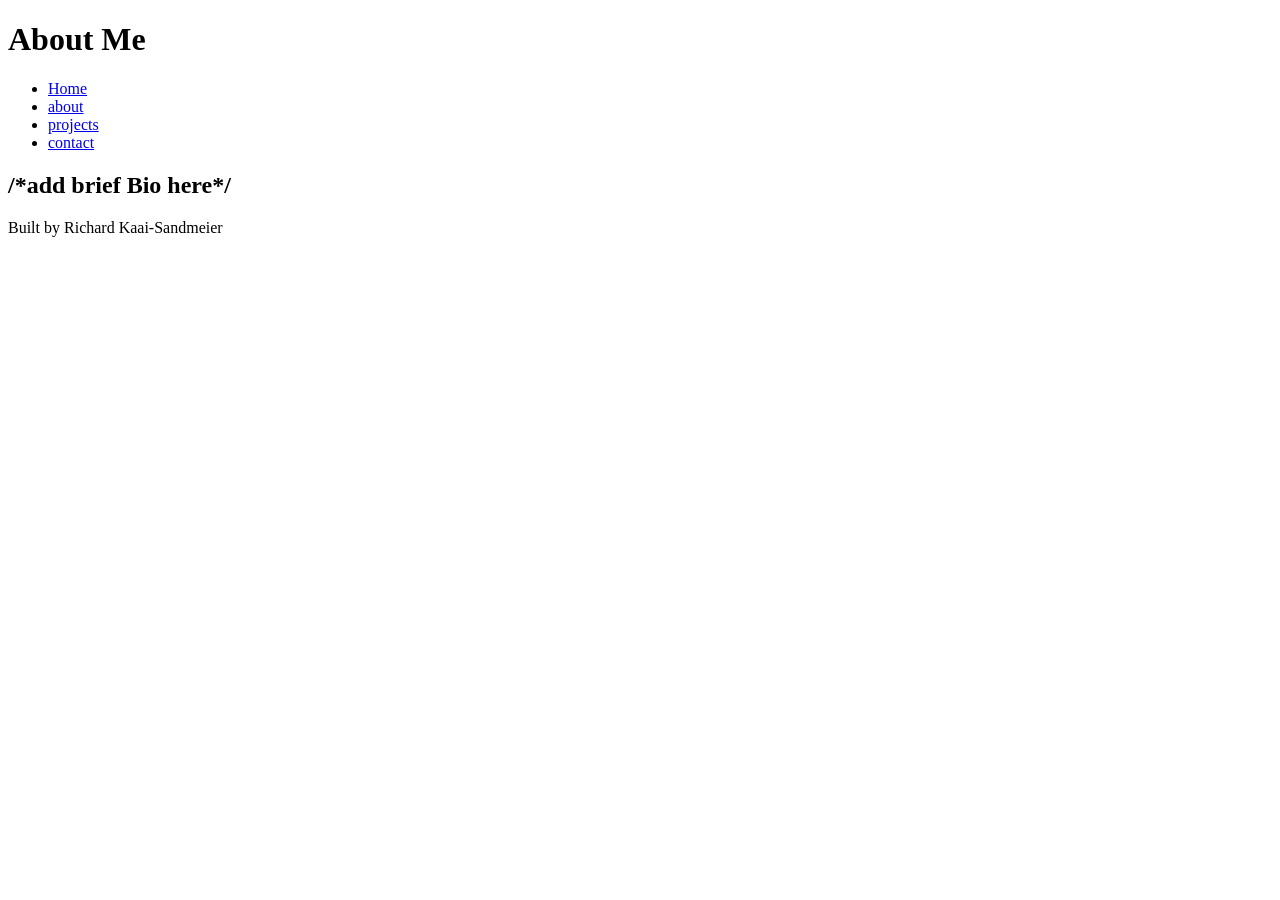
==== about.html @ 01cd8ae4 "The HTML Basics All the content necessary for the Code-Along" ====
<!DOCTYPE html>
<html lang="en">
<head>
    <meta charset="UTF-8">
    <meta name="viewport" content="width=device-width, initial-scale=1.0">
    <title>About Me</title>
</head>
<body>
    <header>
        <h1>About Me</h1>
    </header>
    <nav>
        <ul>
            <li><a href="index.html">Home</a></li>
            <li><a href="about.html">about</a></li>
            <li><a href="myprojects.html">projects</a></li>
            <li><a href="contact.html">contact</a></li>
        </ul>
    </nav>
    <main>
        <section>
            <h2>/*add brief Bio here*/</h2>
        </section>
    </main>
    <footer>
        <p>Built by Richard Kaai-Sandmeier</p>
    </footer>  
</body>
</html>
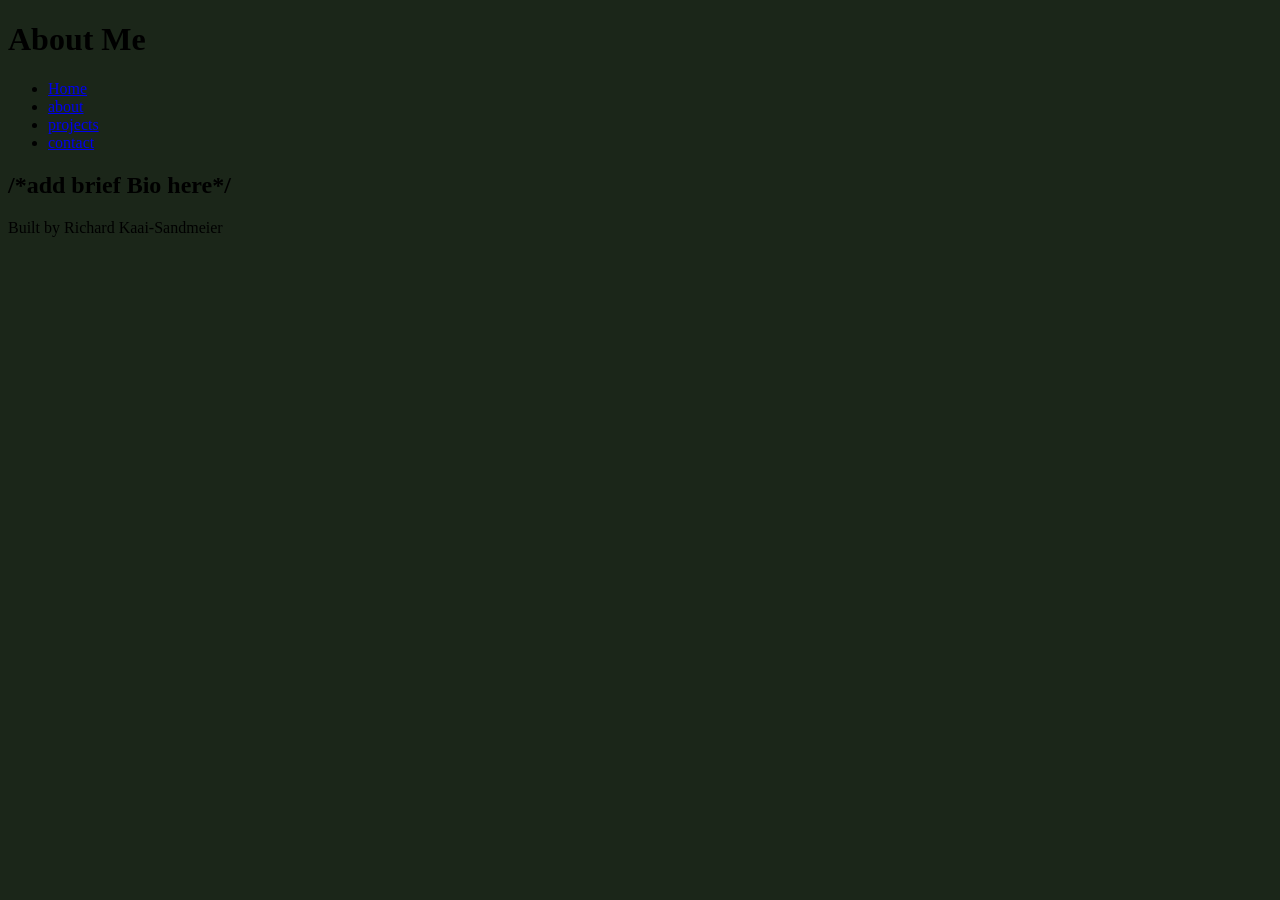
==== commit 012454c0: "Initial CSS creation and link to html Files" ====
--- a/about.html
+++ b/about.html
@@ -3,6 +3,7 @@
 <head>
     <meta charset="UTF-8">
     <meta name="viewport" content="width=device-width, initial-scale=1.0">
+    <link rel="stylesheet" href="styles.css">
     <title>About Me</title>
 </head>
 <body>
--- a/styles.css
+++ b/styles.css
@@ -0,0 +1,14 @@
+/* CSS by Richard Kaai-Sandmeier*/
+/*
+Color Pallete
+    light grey: #A4A4A6
+    dark grey: #1B2619
+    dark green: #162607
+    light green: #595738
+    light brown: #734136
+*/
+
+/* GLOBAL (base) MOBILE FIRST */
+body{
+    background-color: #1B2619;
+}
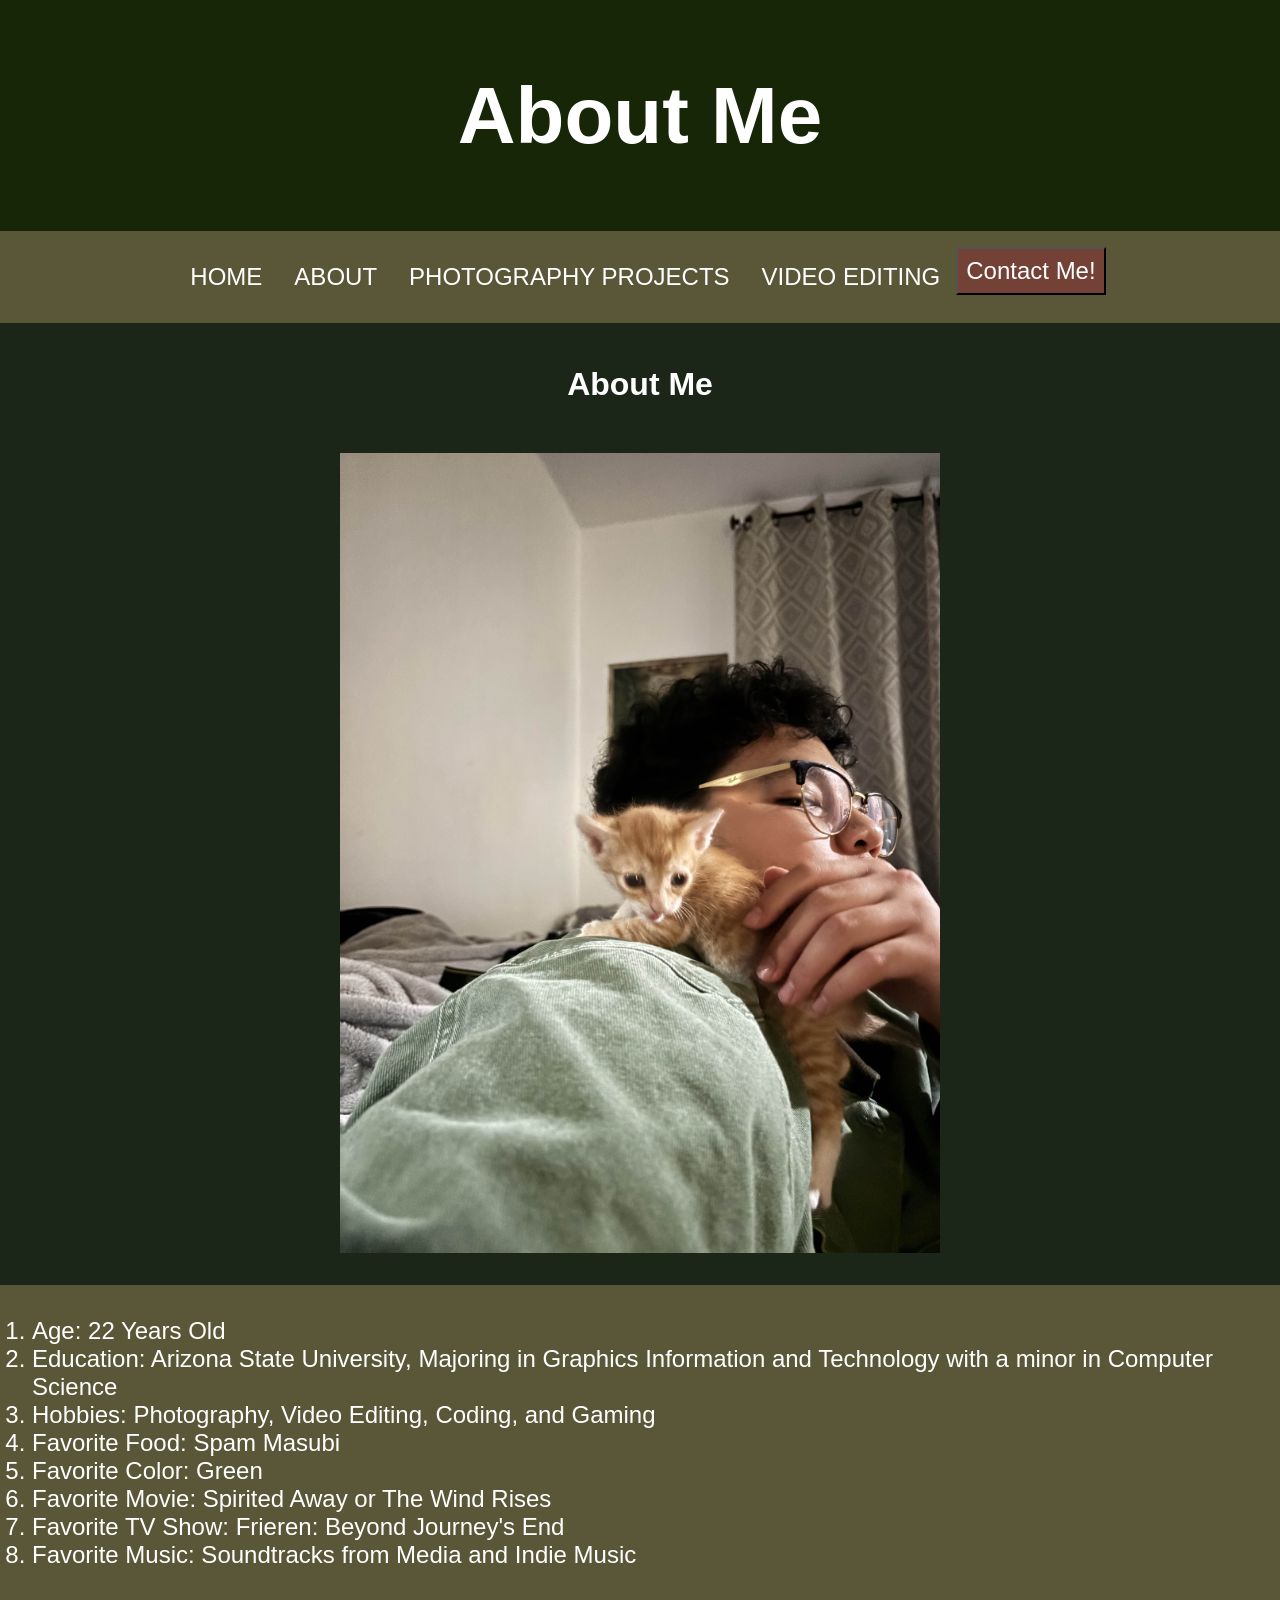
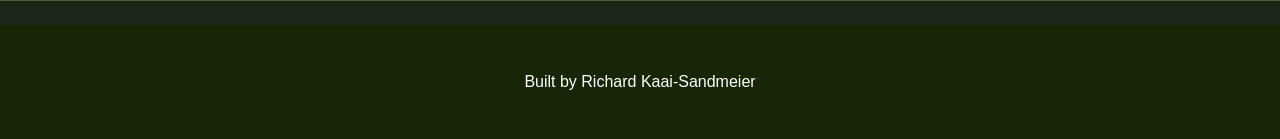
==== commit 23585b29: "Finished Project with Navs on both Photography and Video Editing Added About Section Completed as we" ====
--- a/about.html
+++ b/about.html
@@ -13,15 +13,42 @@
     <nav>
         <ul>
             <li><a href="index.html">Home</a></li>
-            <li><a href="about.html">about</a></li>
-            <li><a href="myprojects.html">projects</a></li>
-            <li><a href="contact.html">contact</a></li>
+            <li><a href="about.html">About</a></li>
+            <li><a href="photography.html">Photography Projects</a></li>
+            <li><a href="VideoEditing.html">Video Editing</a></li>
+            <li><button popovertarget="popup">Contact Me!</a></li>
         </ul>
     </nav>
     <main>
-        <section>
-            <h2>/*add brief Bio here*/</h2>
-        </section>
+        <div class="Introduction">
+                <h2>About Me</h2>
+                <img class="profile-img" src="Images/Richie.jpg" alt="A photo of Richie with a cat.">
+                    <ul class="aboutme">
+                        <li>Age: 22 Years Old</li>
+                        <li>Education: Arizona State University, Majoring in Graphics Information and Technology with a minor in Computer Science</li>
+                        <li>Hobbies: Photography, Video Editing, Coding, and Gaming</li>
+                        <li>Favorite Food: Spam Masubi</li>
+                        <li>Favorite Color: Green</li>
+                        <li>Favorite Movie: Spirited Away or The Wind Rises</li>
+                        <li>Favorite TV Show: Frieren: Beyond Journey's End</li>
+                        <li>Favorite Music: Soundtracks from Media and Indie Music</li>
+                    </ul>
+        </div>
+
+    <div class="popup" id="popup" popover>
+                <h2>Contact</h2>
+                <h3>
+                    Here is how you can contact me!
+                </h3>
+                <p>
+                    Phone: (951)348-9174
+                </p>
+                    Email: KaaiSandmeierrichard@gmail.com
+                <p>
+                    Other Social Media: @richard_kaai_sandmeier
+                </p>
+                <p class="endmessage">Please click anywhere outside the box to close it.</p>
+            </div>
     </main>
     <footer>
         <p>Built by Richard Kaai-Sandmeier</p>
--- a/styles.css
+++ b/styles.css
@@ -11,4 +11,296 @@
 /* GLOBAL (base) MOBILE FIRST */
 body{
     background-color: #1B2619;
+    margin: 0;
+    font-family: Verdana, Geneva, Tahoma, sans-serif;
+}
+
+h1{
+    font-size: 5rem;
+}
+header p{
+    font-size: 1.5rem;
+    color: #A4A4A6;
+}
+
+header {
+    background-color: #162607;
+    color: white;
+    text-align: center;
+    padding: 1rem;
+    display: flexbox;
+}
+
+nav {
+    background-color: #595738;
+    padding: 1rem;
+    display: flex;
+    justify-content: center;
+    text-align: center;
+    font-size: 1.5rem;
+}
+
+nav ul {
+    list-style: none;
+    margin: 0;
+    padding: 0;
+}
+
+nav a {
+    color: white;
+    text-decoration: none;
+    padding: 1rem;
+    display: flex;
+    align-items: center;
+    justify-content: center;
+    text-transform:uppercase;
+}
+nav a:hover {
+    background-color: #734136;
+}
+
+nav button{
+    background-color: #734136;
+    font-size: 1.5rem;
+    text-decoration: none;
+    text-align: center;
+    color: white;
+    padding:0.5rem;
+}
+
+.Introduction{
+    display: flex;
+    flex-direction: column;
+    align-items: center;
+}
+
+.Introduction img{
+    height: 35rem;
+    padding: .5rem;
+    font: 3rem;
+    text-align: center;
+}
+
+.Introduction > div{
+    width: 100%;
+    max-width: 80%;
+    text-align: center;
+    margin: 0 auto;
+}
+
+.Introduction p{
+    font-size: 1rem;
+    background-color: #734136;
+    color: white;
+    text-align: center;
+    padding: 1rem;
+}
+
+.Introduction button{
+    background-color: #162607;
+    font-size: 2rem;
+    text-decoration: none;
+    text-align: center;
+    margin: 1rem auto 0;
+    display: block;
+}
+
+.Introduction a{
+    color: white;
+    text-decoration: none;
+    padding: 0.5rem;
+    display: inline-block;
+    text-transform:uppercase;
+}
+
+
+
+.title, .Introduction h2{
+    font-size: 2rem;
+    color: white;
+    text-align: center;
+    padding: 1rem;
+    padding: 1rem;
+}
+.title p{
+    font-size: 1rem;
+    background-color: #595738;
+    color: white;
+    text-align: center;
+    padding: 1rem;
+}
+.title{
+    display: flex;
+    flex-direction: column;
+    align-items: center;
+}
+
+footer{
+    background-color: #162607;
+    padding: 2rem;
+    text-align: center;
+    color: white;
+}
+
+.popup{
+    background-color: #1B2619;
+    color: white;
+    text-align: center;
+    padding: 2rem;
+    position: fixed;
+}
+
+.endmessage{
+    font-size: .75rem;
+    color: #A4A4A6;
+}
+
+ul.aboutme{
+    color: white;
+    padding: 2rem;
+    font-size: 1.5rem;
+    background-color: #595738;
+    list-style: numbered;
+}
+
+.button{
+    background-color: #734136;
+    font-size: 1.5rem;
+    text-decoration: none;
+    text-align: center;
+    color: white;
+    padding:0.5rem;
+    margin: 1rem auto 0;
+    display: block;
+}
+.button a{
+    color: white;
+    text-decoration: none;
+    padding: 0.5rem;
+    display: inline-block;
+    text-transform:uppercase;
+}
+
+/* carousel video credit from: https://www.youtube.com/watch?v=KD1Yo8a_Qis or coding2go */
+
+.carousel{
+    margin: 10px auto;
+    width: 90%;
+    display: flex;
+    overflow-x: auto;
+    ;
+}
+
+.carousel::-webkit-scrollbar{
+    display: none;
+}
+
+.group{
+    display: flex;
+    align-items: center;
+    justify-content: center;
+    animation: spin 10s infinite linear;
+    width:auto;
+}
+
+.group img{
+    flex: 0 0 6em;
+    height: 25rem;
+    padding: .5rem;
+    font: 3rem;
+    text-align: center;
+    align-content: center;
+}
+
+@keyframes spin{
+    from {translate: 0;}
+    to{translate: -100%;}
+}
+
+ul{
+    list-style: none;
+}
+
+.photography-nav li, .video-nav li{
+    padding: 1rem;
+    background-color: #595738;
+    color: white;
+    margin: 0.5rem auto;
+    width: 80%;
+    text-align: center;
+}
+
+.photography-nav a, .video-nav a{
+    color: white;
+    text-decoration: none;
+    padding: 0.5rem;
+    display: inline-block;
+    text-transform:uppercase;
+    font-size: 1.5rem;
+}
+
+.photography-nav a:hover, .video-nav a:hover{
+    background-color: #734136;
+    padding: 0.5rem;
+}
+
+.photography-nav, .video-nav{
+    display: flex;
+    flex-direction: column;
+    align-items: center;
+    text-align: center;
+    text-transform: uppercase;
+    padding: 1rem 0;
+    height: auto;
+}
+
+.title{
+    margin-top: 2rem;
+}
+
+.photography-image{
+    width: 100%;
+    max-width: 80%;
+    height: auto;
+    padding: .5rem;
+    font: 3rem;
+    text-align: center;
+}
+
+@media (min-width: 768px){
+
+    nav ul {
+        display: flex;
+        flex-direction: row;
+        justify-content: center;
+    }
+    .photography-nav, .video-nav{
+        display: flex;
+        flex-direction: row;
+        justify-content: center;
+    }
+
+    .Introduction{
+        flex-direction: row;
+        flex-wrap: wrap;
+        justify-content: center;
+    }
+    .Introduction h2{
+        width: 100%;
+        max-width: 100%;
+        box-sizing: border-box;
+    }
+    .Introduction img{
+        height: 50rem;
+        padding: .5rem;
+        font: 3rem;
+        text-align: center;
+    }
+    .Introduction > div{
+        width: 100%;
+        max-width: 50%;
+        text-align: center;
+        margin: 0 auto;
+    }
+    
 }
